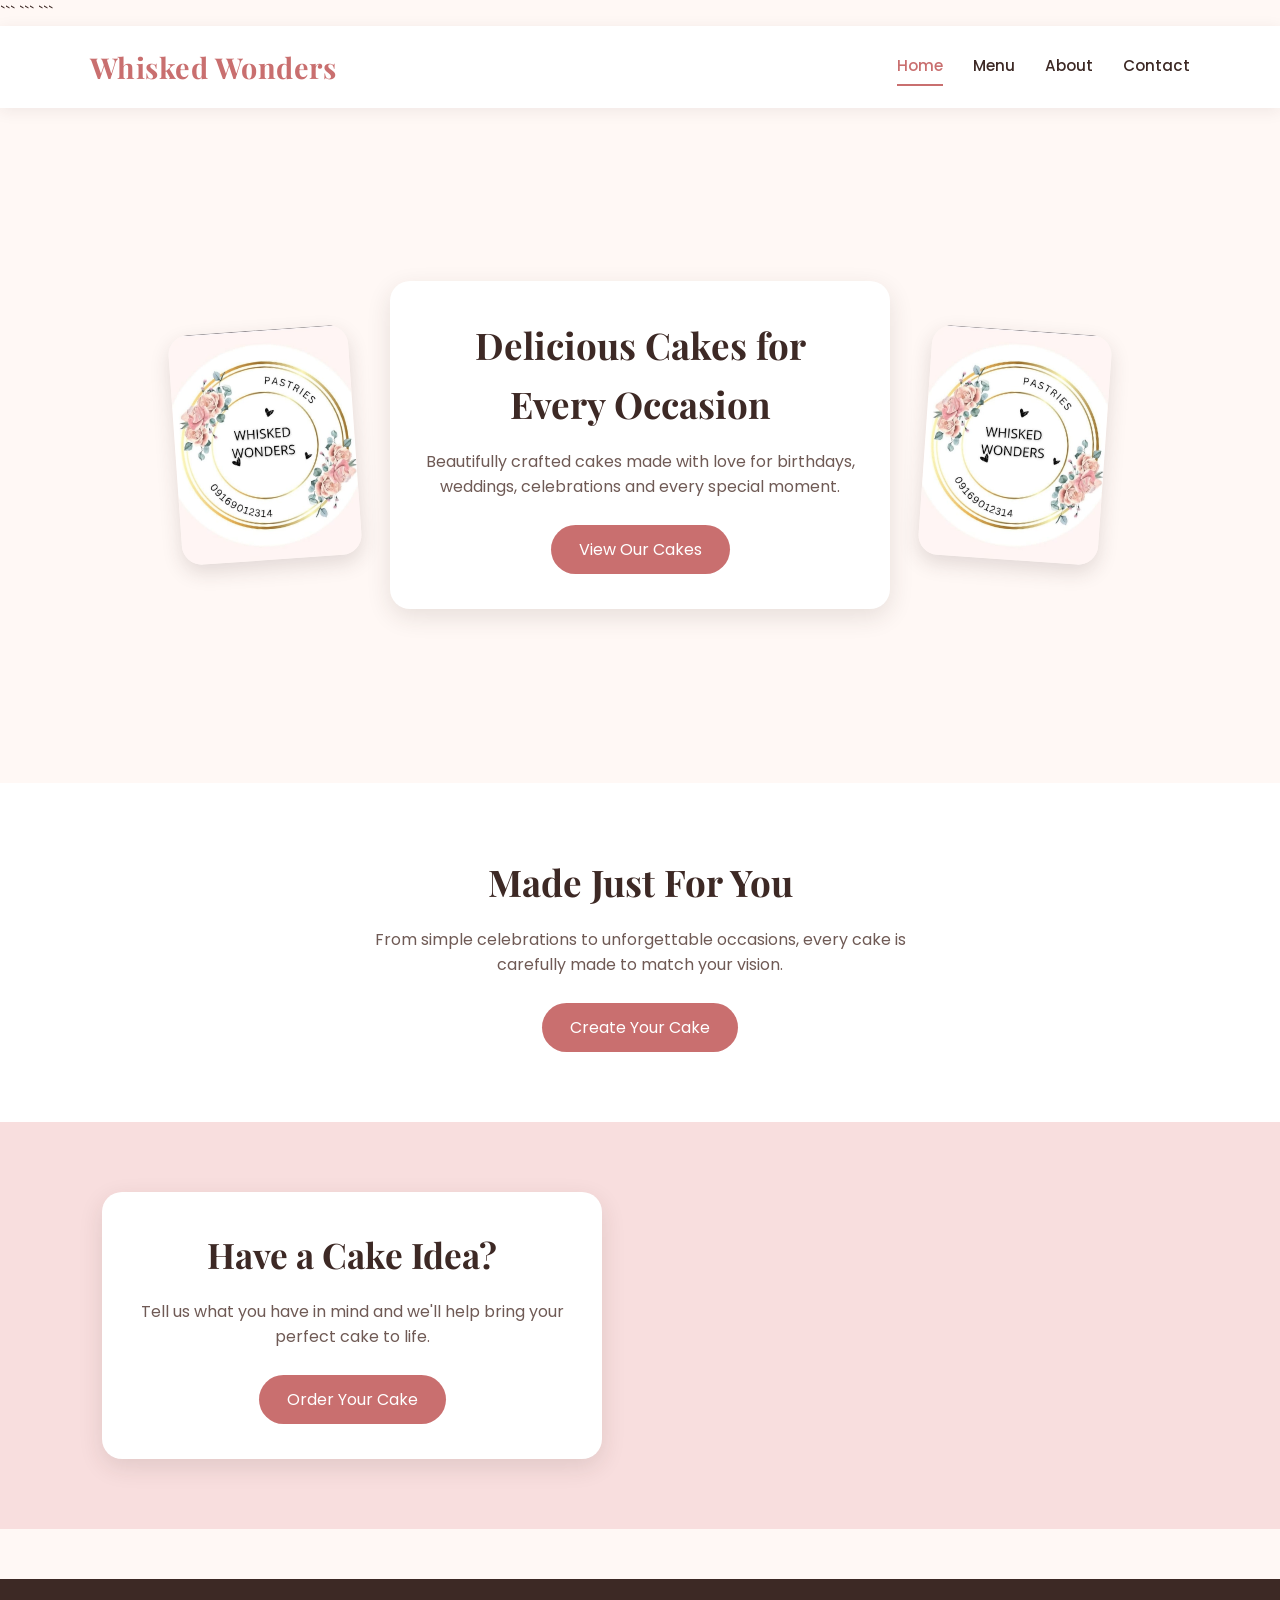
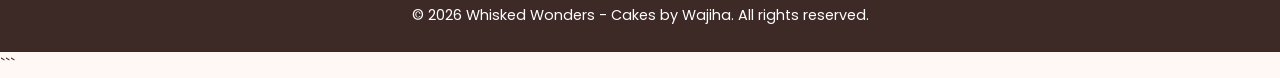
==== index.html @ 949e9bd7 "Initial Whisked Wonders website" ====
<!DOCTYPE html>

<html lang="en">

<head>
    <meta charset="UTF-8">
    <meta name="viewport" content="width=device-width, initial-scale=1.0">

```
<title>Whisked Wonders - Cakes by Wajiha</title>

<link rel="stylesheet" href="style.css">
```

</head>

<body>

```
<!-- Header -->
<header>
    <h1>Whisked Wonders</h1>

    <nav>
        <a href="index.html" class="active">Home</a>
        <a href="gallery.html">Menu</a>
        <a href="about.html">About</a>
        <a href="contact.html">Contact</a>
    </nav>
</header>


<!-- Hero Section -->
<section id="home">

    <img src="images/cake 8.jpg"
         alt="Whisked Wonders cake"
         class="side-cake left-cake">

    <div class="hero-badge">

        <h1>Delicious Cakes for Every Occasion</h1>

        <p>
            Beautifully crafted cakes made with love for birthdays,
            weddings, celebrations and every special moment.
        </p>

        <a href="gallery.html" class="btn">View Our Cakes</a>

    </div>

    <img src="images/cake 8.jpg"
         alt="Whisked Wonders cake"
         class="side-cake right-cake">

</section>


<!-- Our Cakes -->
<section id="featured">

    <h2>Made Just For You</h2>

    <p>
        From simple celebrations to unforgettable occasions,
        every cake is carefully made to match your vision.
    </p>

    <a href="contact.html" class="btn">Create Your Cake</a>

</section>


<!-- Call to Action -->
<section id="order">

    <div class="hero-badge">

        <h2>Have a Cake Idea?</h2>

        <p>
            Tell us what you have in mind and we'll help bring
            your perfect cake to life.
        </p>

        <a href="contact.html" class="btn">Order Your Cake</a>

    </div>

</section>


<!-- Footer -->
<footer>

    <p>
        &copy; 2026 Whisked Wonders - Cakes by Wajiha.
        All rights reserved.
    </p>

</footer>
```

</body>
</html>
---- style.css ----
@import url('https://fonts.googleapis.com/css2?family=Playfair+Display:wght@500;600;700&family=Poppins:wght@300;400;500;600&display=swap');

/* =========================
GLOBAL
========================= */

* {
  margin: 0;
  padding: 0;
  box-sizing: border-box;
  }

body {
font-family: 'Poppins', sans-serif;
background: #fff8f5;
color: #3d2925;
line-height: 1.6;
}

h1,
h2,
h3 {
font-family: 'Playfair Display', serif;
}

a {
text-decoration: none;
color: inherit;
}

/* =========================
HEADER / NAVIGATION
========================= */

header {
background: rgba(255, 255, 255, 0.97);
padding: 18px 7%;
display: flex;
justify-content: space-between;
align-items: center;
position: relative;
z-index: 10;
box-shadow: 0 3px 15px rgba(61, 41, 37, 0.08);
}

header h1,
.logo {
font-family: 'Playfair Display', serif;
font-size: 1.8rem;
font-weight: 700;
color: #c96f6f;
letter-spacing: 0.5px;
}

nav {
display: flex;
align-items: center;
gap: 30px;
}

nav a {
position: relative;
color: #3d2925;
font-size: 0.95rem;
font-weight: 500;
transition: color 0.3s ease;
}

nav a::after {
content: "";
position: absolute;
left: 0;
bottom: -7px;
width: 0;
height: 2px;
background: #c96f6f;
transition: width 0.3s ease;
}

nav a:hover {
color: #c96f6f;
}

nav a:hover::after {
width: 100%;
}

nav a.active {
color: #c96f6f;
}

nav a.active::after {
width: 100%;
}

/* =========================
HOME
========================= */

#home {
min-height: 75vh;
padding: 60px 5%;
display: flex;
align-items: center;
justify-content: center;
gap: 35px;
background: #fff8f5;
}

.side-cake {
width: 180px;
height: 230px;
object-fit: cover;
border-radius: 20px;
box-shadow: 0 8px 20px rgba(61, 41, 37, 0.15);
}

.left-cake {
transform: rotate(-4deg);
}

.right-cake {
transform: rotate(4deg);
}

.hero-badge {
max-width: 500px;
padding: 35px;
text-align: center;
background: #ffffff;
border-radius: 20px;
box-shadow: 0 8px 25px rgba(61, 41, 37, 0.12);
}

.hero-badge h1 {
font-size: 2.3rem;
color: #3d2925;
margin-bottom: 15px;
}

.hero-badge p {
color: #6f5a55;
margin-bottom: 25px;
}

/* =========================
BUTTONS
========================= */

.btn {
display: inline-block;
padding: 12px 28px;
background: #c96f6f;
color: white;
border-radius: 25px;
transition: 0.3s ease;
border: none;
cursor: pointer;
font-family: 'Poppins', sans-serif;
font-size: 1rem;
}

.btn:hover {
background: #a95757;
transform: translateY(-2px);
}

/* =========================
FEATURED / HOME MESSAGE
========================= */

#featured {
padding: 70px 8%;
text-align: center;
background: #ffffff;
}

#featured h2 {
font-size: 2.3rem;
margin-bottom: 15px;
}

#featured p {
max-width: 600px;
margin: 0 auto 25px;
color: #6f5a55;
}

.cake-list {
display: flex;
justify-content: center;
gap: 25px;
flex-wrap: wrap;
}

.cake-card {
background: white;
width: 230px;
padding: 25px;
border-radius: 15px;
box-shadow: 0 5px 18px rgba(61, 41, 37, 0.1);
}

.cake-card h3 {
margin-bottom: 10px;
}

.cake-card p {
color: #6f5a55;
}

/* =========================
ORDER SECTION
========================= */

#order {
padding: 70px 8%;
text-align: center;
background: #f8dede;
}

#order h2 {
font-size: 2.2rem;
margin-bottom: 15px;
}

#order p {
margin-bottom: 25px;
color: #6f5a55;
}

/* =========================
ABOUT
========================= */

#about {
padding: 70px 8%;
max-width: 1000px;
margin: auto;
}

#about h2 {
text-align: center;
font-size: 2.4rem;
margin-bottom: 30px;
}

#about h3 {
margin-top: 25px;
margin-bottom: 10px;
}

#about p {
color: #6f5a55;
margin-bottom: 15px;
}

#about ul {
margin: 10px 0 20px 25px;
}

#about li {
margin-bottom: 5px;
}

/* =========================
GALLERY
========================= */

#gallery {
padding: 65px 8%;
text-align: center;
}

#gallery h2 {
font-size: 2.4rem;
margin-bottom: 10px;
}

#gallery > p {
max-width: 600px;
margin: 0 auto 35px;
color: #6f5a55;
}

.gallery-container {
display: grid;
grid-template-columns: repeat(4, 150px);
gap: 20px;
justify-content: center;
margin: 30px auto;
}

.gallery-item {
width: 150px;
height: 150px;
object-fit: cover;
display: block;
border-radius: 14px;
box-shadow: 0 5px 15px rgba(61, 41, 37, 0.12);
transition: 0.3s ease;
}

.gallery-item:hover {
transform: translateY(-5px);
box-shadow: 0 10px 22px rgba(61, 41, 37, 0.18);
}

.gallery-message {
max-width: 650px;
margin: 50px auto 0;
padding: 30px 25px;
background: #f8dede;
border-radius: 18px;
}

.gallery-message h3 {
font-size: 1.7rem;
margin-bottom: 10px;
}

.gallery-message p {
color: #6f5a55;
margin-bottom: 20px;
}

.gallery-message a {
display: inline-block;
padding: 11px 25px;
background: #c96f6f;
color: white;
border-radius: 25px;
transition: 0.3s ease;
}

.gallery-message a:hover {
background: #a95757;
transform: translateY(-2px);
}

/* =========================
CONTACT
========================= */

#contact {
padding: 70px 8%;
max-width: 1000px;
margin: auto;
}

#contact h2 {
text-align: center;
font-size: 2.4rem;
margin-bottom: 15px;
}

.contact-intro {
text-align: center;
max-width: 600px;
margin: 0 auto 40px;
color: #6f5a55;
}

.contact-info {
display: flex;
justify-content: center;
gap: 25px;
flex-wrap: wrap;
margin-bottom: 40px;
}

.contact-box {
background: white;
padding: 25px;
width: 250px;
text-align: center;
border-radius: 15px;
box-shadow: 0 5px 18px rgba(61, 41, 37, 0.08);
}

.contact-box h3 {
margin-bottom: 8px;
}

.contact-box p {
color: #6f5a55;
}

.contact-link {
display: inline-block;
margin-top: 15px;
color: #c96f6f;
font-weight: 600;
}

.contact-link:hover {
color: #a95757;
}

/* =========================
ORDER FORM
========================= */

.order-form-container {
max-width: 650px;
margin: 50px auto 0;
}

.order-form-container > h3 {
text-align: center;
font-size: 1.8rem;
margin-bottom: 8px;
}

.order-form-container > p {
text-align: center;
color: #6f5a55;
margin-bottom: 25px;
}

.order-form {
max-width: 650px;
margin: auto;
background: white;
padding: 35px;
border-radius: 18px;
box-shadow: 0 5px 18px rgba(61, 41, 37, 0.08);
}

.order-form label {
display: block;
margin-bottom: 7px;
font-weight: 500;
}

.order-form input,
.order-form select,
.order-form textarea {
width: 100%;
padding: 12px;
margin-bottom: 20px;
border: 1px solid #ead7d2;
border-radius: 8px;
font-family: 'Poppins', sans-serif;
outline: none;
}

.order-form input:focus,
.order-form select:focus,
.order-form textarea:focus {
border-color: #c96f6f;
}

.order-form textarea {
min-height: 130px;
resize: vertical;
}

.order-form button {
width: 100%;
}

/* =========================
SOCIAL LINKS
========================= */

.social-links {
display: flex;
justify-content: center;
gap: 15px;
margin: 30px 0 40px;
flex-wrap: wrap;
}

.social-links a {
display: inline-block;
padding: 12px 24px;
border-radius: 25px;
color: white;
font-weight: 500;
transition: 0.3s ease;
}

.whatsapp-btn {
background: #25D366;
}

.whatsapp-btn:hover {
transform: translateY(-3px);
opacity: 0.9;
}

.instagram-btn {
background: #c96f6f;
}

.instagram-btn:hover {
transform: translateY(-3px);
opacity: 0.9;
}

/* =========================
FOOTER
========================= */

footer {
margin-top: 50px;
padding: 25px 8%;
text-align: center;
background: #3d2925;
color: white;
}

footer p {
font-size: 0.9rem;
}

/* =========================
TABLET
========================= */

@media (max-width: 800px) {

header {
    flex-direction: column;
    gap: 15px;
}

nav {
    gap: 18px;
}

#home {
    flex-direction: column;
    gap: 25px;
}

.side-cake {
    width: 140px;
    height: 140px;
}

.right-cake {
    display: none;
}

.hero-badge {
    max-width: 90%;
}

.gallery-container {
    grid-template-columns: repeat(2, 150px);
    gap: 18px;
}

}

/* =========================
MOBILE
========================= */

@media (max-width: 600px) {

header {
    padding: 15px 5%;
}

header h1,
.logo {
    font-size: 1.5rem;
}

nav {
    gap: 15px;
    flex-wrap: wrap;
    justify-content: center;
}

nav a {
    font-size: 0.85rem;
}


/* Home */

#home {
    min-height: 70vh;
    padding: 45px 15px;
}

.left-cake,
.right-cake {
    display: none;
}

.hero-badge {
    width: 100%;
    max-width: 420px;
    padding: 25px 20px;
}

.hero-badge h1 {
    font-size: 1.9rem;
}

.hero-badge p {
    font-size: 0.9rem;
}


/* Featured */

#featured {
    padding: 50px 20px;
}

#featured h2 {
    font-size: 2rem;
}


/* Order */

#order {
    padding: 50px 20px;
}


/* Gallery */

#gallery {
    padding: 45px 15px;
}

#gallery h2 {
    font-size: 2rem;
}

.gallery-container {
    grid-template-columns: repeat(2, 130px);
    gap: 15px;
}

.gallery-item {
    width: 130px;
    height: 130px;
}

.gallery-message {
    padding: 25px 18px;
}


/* About */

#about {
    padding: 45px 20px;
}


/* Contact */

#contact {
    padding: 45px 15px;
}

.contact-info {
    flex-direction: column;
    align-items: center;
}

.contact-box {
    width: 100%;
    max-width: 350px;
}

.order-form-container {
    margin-top: 40px;
}

.order-form {
    padding: 25px 20px;
}


/* Social links */

.social-links {
    flex-direction: column;
    align-items: center;
}

.social-links a {
    width: 100%;
    max-width: 300px;
    text-align: center;
}


/* Footer */

footer {
    padding: 20px 15px;
}

}

/* =========================
SMALL PHONES
========================= */

@media (max-width: 400px) {

nav {
    gap: 10px;
}

#home {
    padding: 40px 15px;
}

.hero-badge h1 {
    font-size: 1.75rem;
}

.gallery-container {
    grid-template-columns: repeat(2, 125px);
    gap: 12px;
}

.gallery-item {
    width: 125px;
    height: 125px;


}
}
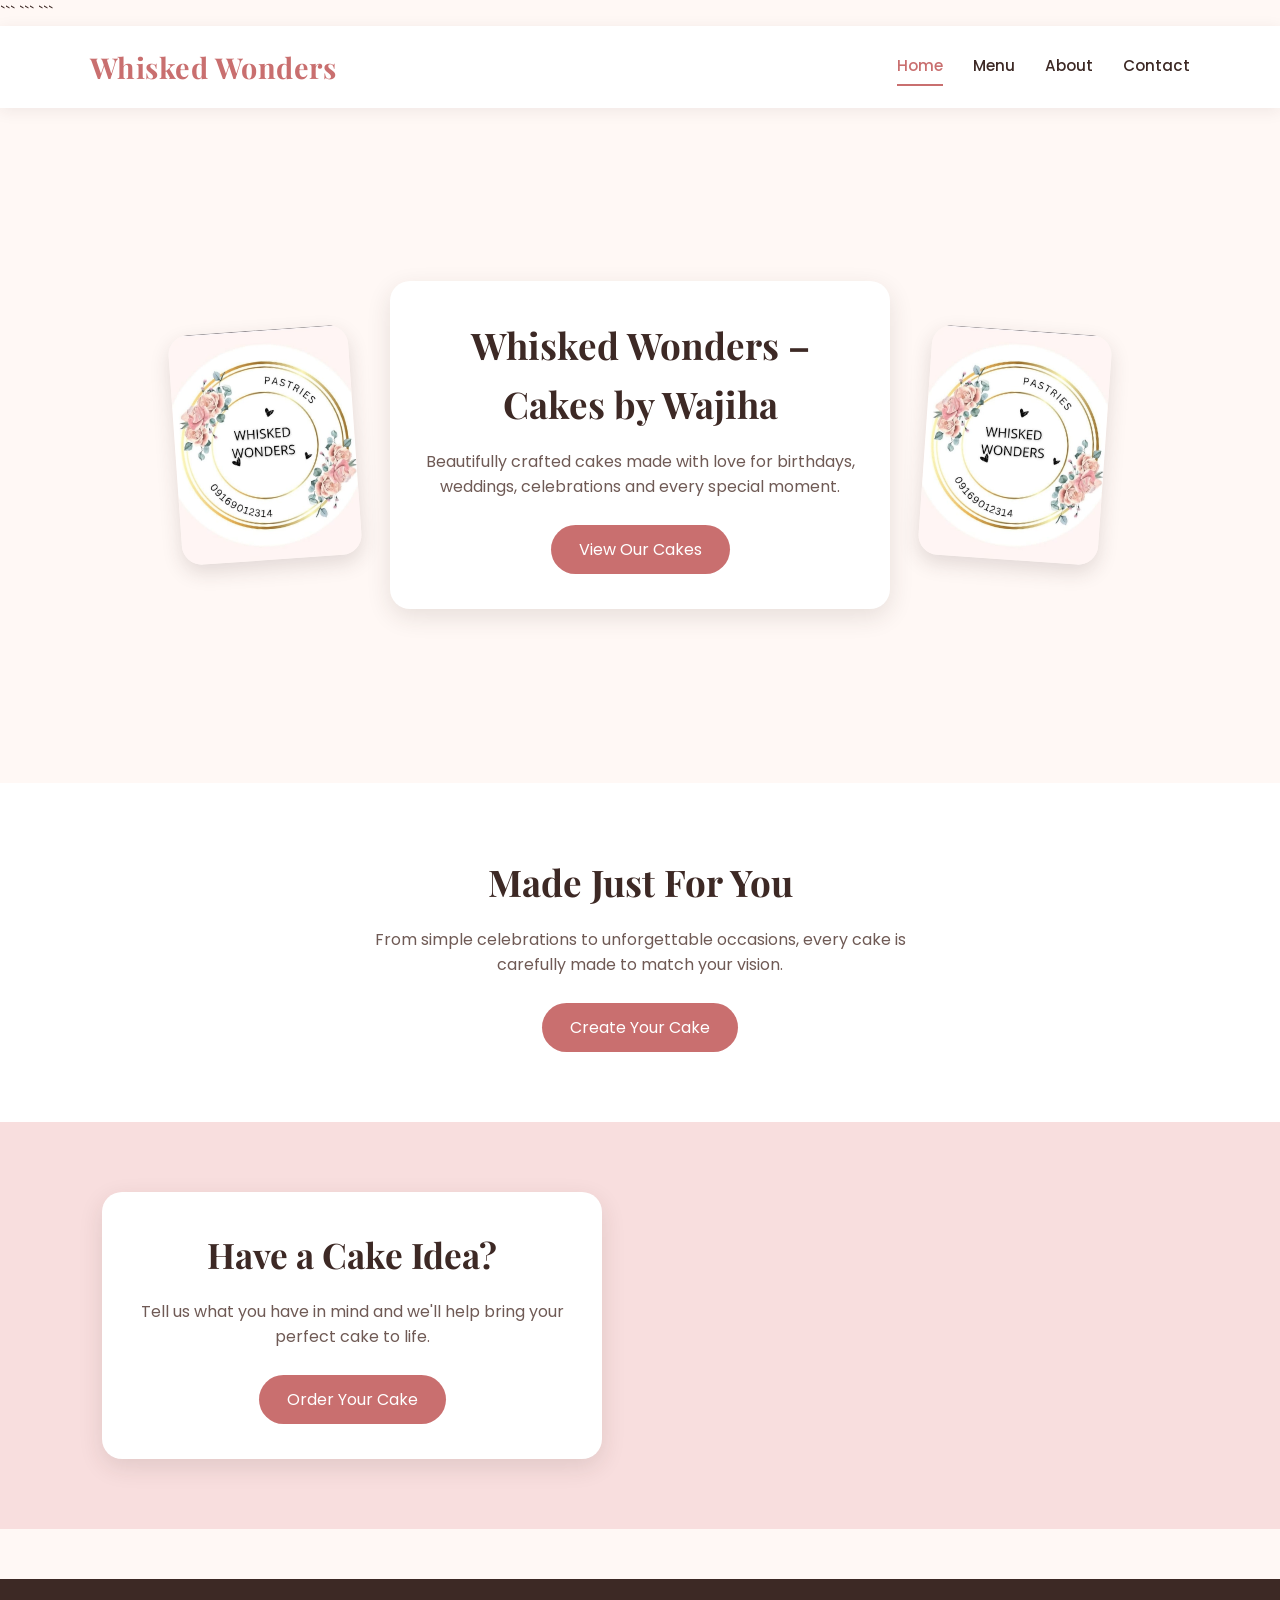
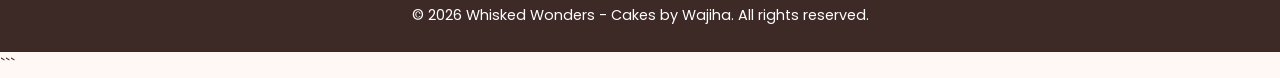
==== commit d8ebef00: "Improve Cakes by Wajiha SEO" ====
--- a/index.html
+++ b/index.html
@@ -7,8 +7,9 @@
     <meta name="viewport" content="width=device-width, initial-scale=1.0">
 
 ```
-<title>Whisked Wonders - Cakes by Wajiha</title>
-
+<title>Whisked Wonders – Cakes by Wajiha | Custom Cakes</title>
+<meta name="description" content="Whisked Wonders – Cakes by Wajiha creates beautiful, freshly baked birthday, wedding, celebration and custom cakes.">
+<link rel="icon" href="images/cake 8.jpg?v=2" type="image/jpeg">
 <link rel="stylesheet" href="style.css">
 ```
 
@@ -39,7 +40,7 @@
 
     <div class="hero-badge">
 
-        <h1>Delicious Cakes for Every Occasion</h1>
+        <h1>Whisked Wonders – Cakes by Wajiha</h1>
 
         <p>
             Beautifully crafted cakes made with love for birthdays,
